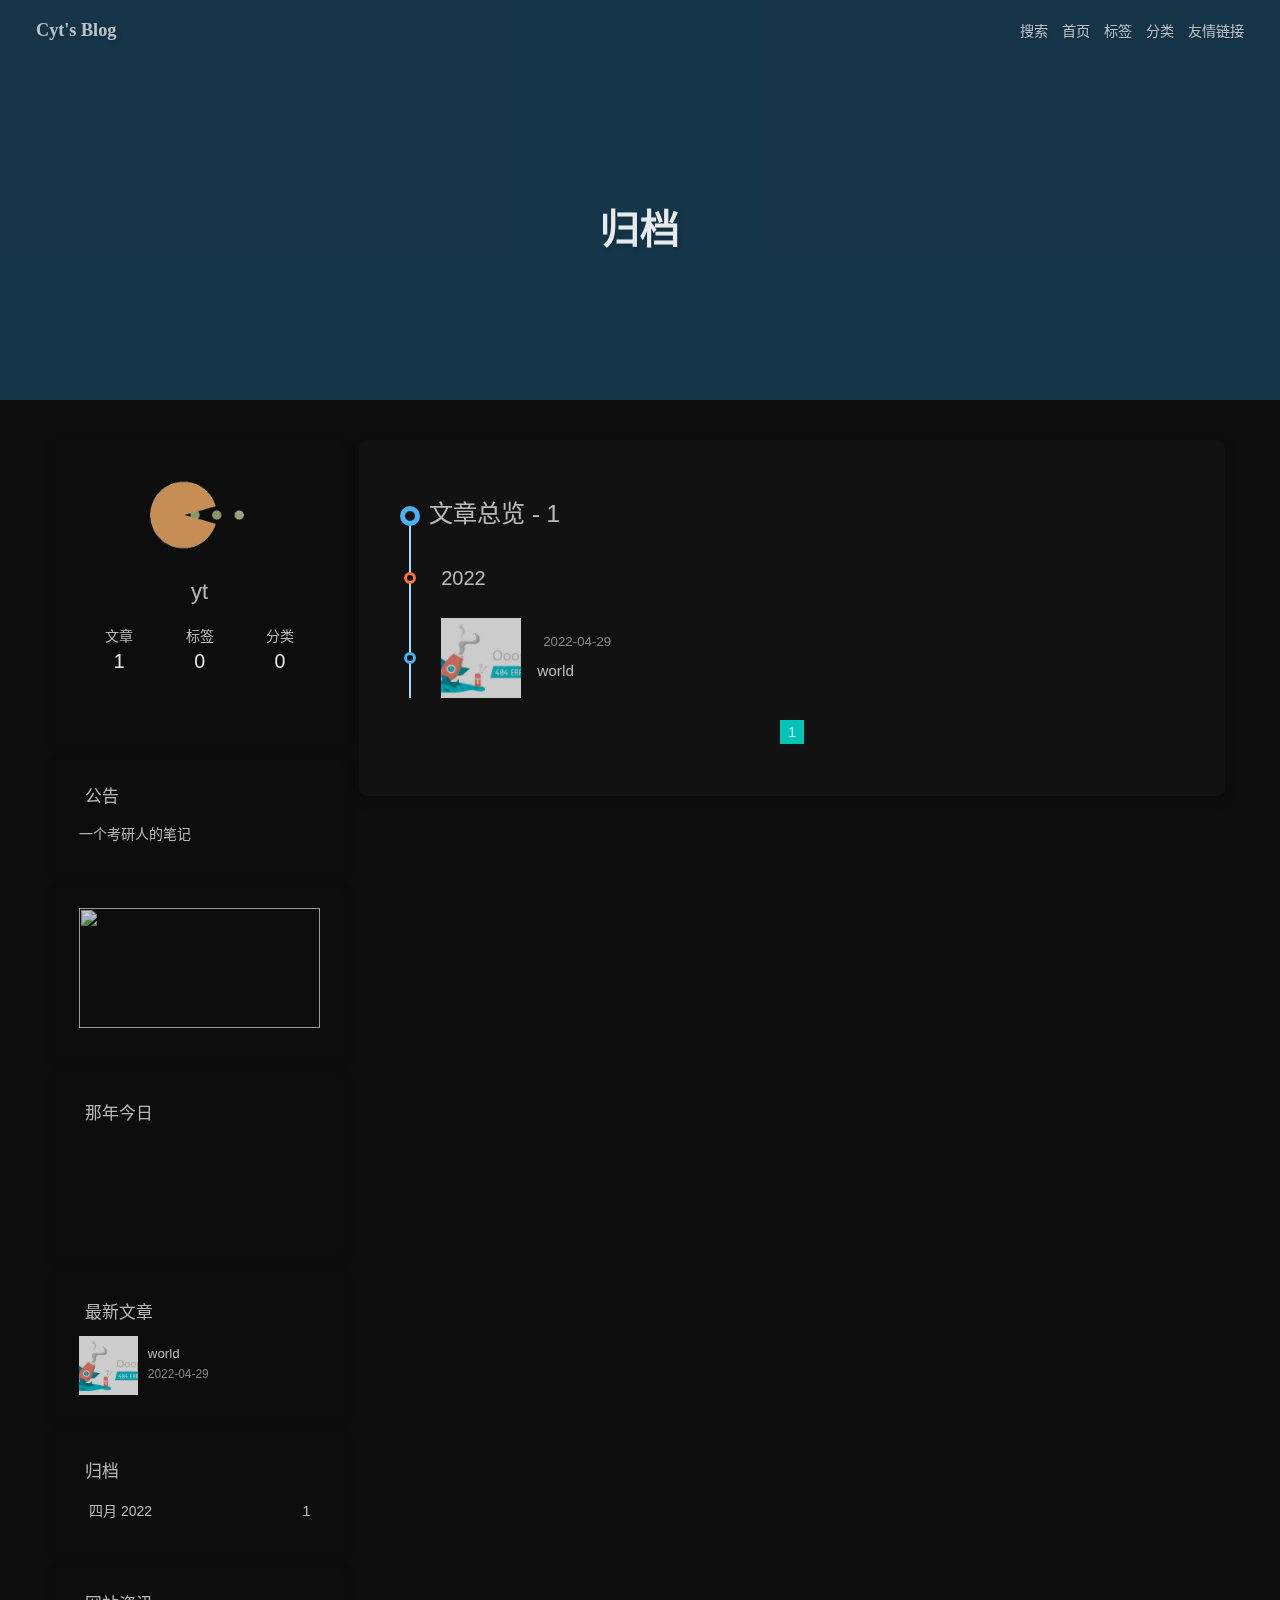
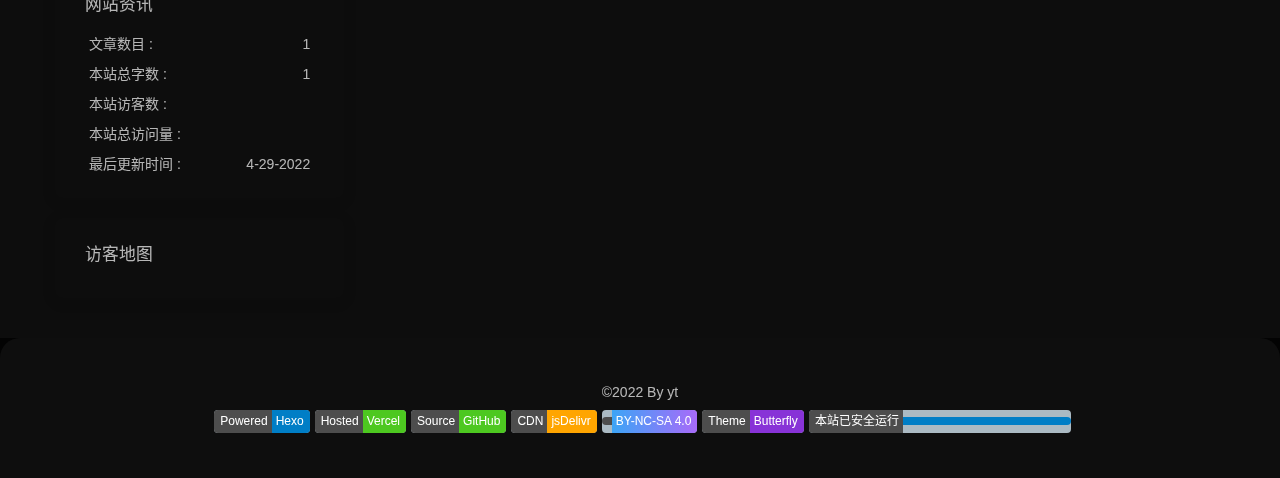
==== archives/index.html @ 42d59e60 "Site updated: 2022-04-29 09:05:07" ====
<!DOCTYPE html><html lang="zh-CN" data-theme="light"><head><meta charset="UTF-8"><meta http-equiv="X-UA-Compatible" content="IE=edge"><meta name="viewport" content="width=device-width, initial-scale=1.0, maximum-scale=1.0, user-scalable=no"><title>归档 | Cyt's Blog</title><meta name="author" content="yt"><meta name="copyright" content="yt"><meta name="format-detection" content="telephone=no"><meta name="theme-color" content="#ffffff"><meta property="og:type" content="website">
<meta property="og:title" content="Cyt&#39;s Blog">
<meta property="og:url" content="https://www.codecyt.cn/archives/index.html">
<meta property="og:site_name" content="Cyt&#39;s Blog">
<meta property="og:locale" content="zh_CN">
<meta property="og:image" content="https://cdn.jsdelivr.net/gh/zhangying458/CDN/blog/other/avatar.webp">
<meta property="article:author" content="yt">
<meta name="twitter:card" content="summary">
<meta name="twitter:image" content="https://cdn.jsdelivr.net/gh/zhangying458/CDN/blog/other/avatar.webp"><link rel="shortcut icon" href="/img/favicon.png"><link rel="canonical" href="https://www.codecyt.cn/archives/"><link rel="preconnect" href="//cdn.jsdelivr.net"/><link rel="preconnect" href="//busuanzi.ibruce.info"/><link rel="stylesheet" href="/css/index.css"><link rel="stylesheet" href="https://cdn.jsdelivr.net/npm/@fortawesome/fontawesome-free/css/all.min.css" media="print" onload="this.media='all'"><link rel="stylesheet" href="https://cdn.jsdelivr.net/npm/node-snackbar/dist/snackbar.min.css" media="print" onload="this.media='all'"><link rel="stylesheet" href="https://cdn.jsdelivr.net/npm/@fancyapps/ui/dist/fancybox.css" media="print" onload="this.media='all'"><script>const GLOBAL_CONFIG = { 
  root: '/',
  algolia: undefined,
  localSearch: {"path":"search.xml","languages":{"hits_empty":"找不到您查询的内容：${query}"}},
  translate: {"defaultEncoding":2,"translateDelay":0,"msgToTraditionalChinese":"繁","msgToSimplifiedChinese":"簡"},
  noticeOutdate: {"limitDay":30,"position":"bottom","messagePrev":"本文编写于","messageNext":"前，其中某些信息可能已经过时。"},
  highlight: {"plugin":"highlighjs","highlightCopy":true,"highlightLang":true,"highlightHeightLimit":false},
  copy: {
    success: '复制成功',
    error: '复制错误',
    noSupport: '浏览器不支持'
  },
  relativeDate: {
    homepage: false,
    post: false
  },
  runtime: '',
  date_suffix: {
    just: '刚刚',
    min: '分钟前',
    hour: '小时前',
    day: '天前',
    month: '个月前'
  },
  copyright: {"limitCount":50,"languages":{"author":"作者: yt","link":"链接: ","source":"来源: Cyt's Blog","info":"著作权归作者所有。商业转载请联系作者获得授权，非商业转载请注明出处。"}},
  lightbox: 'fancybox',
  Snackbar: {"chs_to_cht":"你已切换为繁体","cht_to_chs":"你已切换为简体","day_to_night":"你已切换为深色模式","night_to_day":"你已切换为浅色模式","bgLight":"#49b1f5","bgDark":"#121212","position":"bottom-left"},
  source: {
    justifiedGallery: {
      js: 'https://cdn.jsdelivr.net/npm/flickr-justified-gallery@2/dist/fjGallery.min.js',
      css: 'https://cdn.jsdelivr.net/npm/flickr-justified-gallery@2/dist/fjGallery.min.css'
    }
  },
  isPhotoFigcaption: false,
  islazyload: false,
  isAnchor: true
}</script><script id="config-diff">var GLOBAL_CONFIG_SITE = {
  title: '归档',
  isPost: false,
  isHome: false,
  isHighlightShrink: true,
  isToc: false,
  postUpdate: '2022-04-29 09:03:58'
}</script><noscript><style type="text/css">
  #nav {
    opacity: 1
  }
  .justified-gallery img {
    opacity: 1
  }

  #recent-posts time,
  #post-meta time {
    display: inline !important
  }
</style></noscript><script>(win=>{
    win.saveToLocal = {
      set: function setWithExpiry(key, value, ttl) {
        if (ttl === 0) return
        const now = new Date()
        const expiryDay = ttl * 86400000
        const item = {
          value: value,
          expiry: now.getTime() + expiryDay,
        }
        localStorage.setItem(key, JSON.stringify(item))
      },

      get: function getWithExpiry(key) {
        const itemStr = localStorage.getItem(key)

        if (!itemStr) {
          return undefined
        }
        const item = JSON.parse(itemStr)
        const now = new Date()

        if (now.getTime() > item.expiry) {
          localStorage.removeItem(key)
          return undefined
        }
        return item.value
      }
    }
  
    win.getScript = url => new Promise((resolve, reject) => {
      const script = document.createElement('script')
      script.src = url
      script.async = true
      script.onerror = reject
      script.onload = script.onreadystatechange = function() {
        const loadState = this.readyState
        if (loadState && loadState !== 'loaded' && loadState !== 'complete') return
        script.onload = script.onreadystatechange = null
        resolve()
      }
      document.head.appendChild(script)
    })
  
      win.activateDarkMode = function () {
        document.documentElement.setAttribute('data-theme', 'dark')
        if (document.querySelector('meta[name="theme-color"]') !== null) {
          document.querySelector('meta[name="theme-color"]').setAttribute('content', '#0d0d0d')
        }
      }
      win.activateLightMode = function () {
        document.documentElement.setAttribute('data-theme', 'light')
        if (document.querySelector('meta[name="theme-color"]') !== null) {
          document.querySelector('meta[name="theme-color"]').setAttribute('content', '#ffffff')
        }
      }
      const t = saveToLocal.get('theme')
    
          const now = new Date()
          const hour = now.getHours()
          const isNight = hour <= 6 || hour >= 18
          if (t === undefined) isNight ? activateDarkMode() : activateLightMode()
          else if (t === 'light') activateLightMode()
          else activateDarkMode()
        
      const asideStatus = saveToLocal.get('aside-status')
      if (asideStatus !== undefined) {
        if (asideStatus === 'hide') {
          document.documentElement.classList.add('hide-aside')
        } else {
          document.documentElement.classList.remove('hide-aside')
        }
      }
    
    const detectApple = () => {
      if(/iPad|iPhone|iPod|Macintosh/.test(navigator.userAgent)){
        document.documentElement.classList.add('apple')
      }
    }
    detectApple()
    })(window)</script><link rel="stylesheet" href="/css/custom.css" media="defer" onload="this.media='all'"><!-- hexo injector head_end start --><link rel="stylesheet" href="https://cdn.jsdelivr.net/npm/swiper/swiper-bundle.min.css"><link rel="stylesheet" href="https://cdn.jsdelivr.net/gh/Zfour/Butterfly-card-history/baiduhistory/css/main.css"><link rel="stylesheet" href="https://cdn.jsdelivr.net/gh/Zfour/hexo-electric-clock@1.0.6/clock.css"><link rel="stylesheet" href="https://unpkg.zhimg.com/hexo-butterfly-wowjs/lib/animate.min.css" media="print" onload="this.media='screen'"><!-- hexo injector head_end end --><meta name="generator" content="Hexo 6.0.0"><link rel="alternate" href="/atom.xml" title="Cyt's Blog" type="application/atom+xml">
</head><body><div id="sidebar"><div id="menu-mask"></div><div id="sidebar-menus"><div class="avatar-img is-center"><img src="https://cdn.jsdelivr.net/gh/zhangying458/CDN/blog/other/avatar.webp" onerror="onerror=null;src='/img/friend_404.gif'" alt="avatar"/></div><div class="site-data is-center"><div class="data-item"><a href="/archives/"><div class="headline">文章</div><div class="length-num">1</div></a></div><div class="data-item"><a href="/tags/"><div class="headline">标签</div><div class="length-num">0</div></a></div><div class="data-item"><a href="/categories/"><div class="headline">分类</div><div class="length-num">0</div></a></div></div><hr/><div class="menus_items"><div class="menus_item"><a class="site-page" href="/"><i class="fa-fw fas fa-home"></i><span> 首页</span></a></div><div class="menus_item"><a class="site-page" href="/tags/"><i class="fa-fw fas fa-tags"></i><span> 标签</span></a></div><div class="menus_item"><a class="site-page" href="/categories/"><i class="fa-fw fas fa-folder-open"></i><span> 分类</span></a></div><div class="menus_item"><a class="site-page" href="/link/"><i class="fa-fw fas fa-link"></i><span> 友情链接</span></a></div></div></div></div><div class="page" id="body-wrap"><header class="not-home-page" id="page-header" style="background-image: url('https://cdn.jsdelivr.net/gh/zhangying458/CDN/githubBlog/blog/img/index_img.webp')"><nav id="nav"><span id="blog_name"><a id="site-name" href="/">Cyt's Blog</a></span><div id="menus"><div id="search-button"><a class="site-page social-icon search"><i class="fas fa-search fa-fw"></i><span> 搜索</span></a></div><div class="menus_items"><div class="menus_item"><a class="site-page" href="/"><i class="fa-fw fas fa-home"></i><span> 首页</span></a></div><div class="menus_item"><a class="site-page" href="/tags/"><i class="fa-fw fas fa-tags"></i><span> 标签</span></a></div><div class="menus_item"><a class="site-page" href="/categories/"><i class="fa-fw fas fa-folder-open"></i><span> 分类</span></a></div><div class="menus_item"><a class="site-page" href="/link/"><i class="fa-fw fas fa-link"></i><span> 友情链接</span></a></div></div><div id="toggle-menu"><a class="site-page"><i class="fas fa-bars fa-fw"></i></a></div></div></nav><div id="page-site-info"><h1 id="site-title">归档</h1></div></header><main class="layout" id="content-inner"><div id="archive"><div class="article-sort-title">文章总览 - 1</div><div class="article-sort"><div class="article-sort-item year">2022</div><div class="article-sort-item"><a class="article-sort-item-img" href="/world/" title="world"><img src="https://cdn.jsdelivr.net/gh/zhangying458/CDN/githubBlog/blog/img/index_img.webp" alt="world" onerror="this.onerror=null;this.src='/img/404.jpg'"></a><div class="article-sort-item-info"><div class="article-sort-item-time"><i class="far fa-calendar-alt"></i><time class="post-meta-date-created" datetime="2022-04-29T01:03:06.000Z" title="发表于 2022-04-29 09:03:06">2022-04-29</time></div><a class="article-sort-item-title" href="/world/" title="world">world</a></div></div></div><nav id="pagination"><div class="pagination"><span class="page-number current">1</span></div></nav></div><div class="aside-content" id="aside-content"><div class="card-widget card-info"><div class="is-center"><div class="avatar-img"><img src="https://cdn.jsdelivr.net/gh/zhangying458/CDN/blog/other/avatar.webp" onerror="this.onerror=null;this.src='/img/friend_404.gif'" alt="avatar"/></div><div class="author-info__name">yt</div><div class="author-info__description"></div></div><div class="card-info-data is-center"><div class="card-info-data-item"><a href="/archives/"><div class="headline">文章</div><div class="length-num">1</div></a></div><div class="card-info-data-item"><a href="/tags/"><div class="headline">标签</div><div class="length-num">0</div></a></div><div class="card-info-data-item"><a href="/categories/"><div class="headline">分类</div><div class="length-num">0</div></a></div></div><div class="card-info-social-icons is-center"><a class="social-icon" href="mailto:" target="_blank" title="Email"><i class="fas fa-envelope"></i></a><a class="social-icon" href="/rss" target="_blank" title=""><i class="fas fa-rss"></i></a></div></div><div class="card-widget card-announcement"><div class="item-headline"><i class="fas fa-bullhorn card-announcement-animation"></i><span>公告</span></div><div class="announcement_content">一个考研人的笔记</div></div><div class="sticky_layout"><div class="card-widget card-recent-post"><div class="item-headline"><i class="fas fa-history"></i><span>最新文章</span></div><div class="aside-list"><div class="aside-list-item"><a class="thumbnail" href="/world/" title="world"><img src="https://cdn.jsdelivr.net/gh/zhangying458/CDN/githubBlog/blog/img/index_img.webp" onerror="this.onerror=null;this.src='/img/404.jpg'" alt="world"/></a><div class="content"><a class="title" href="/world/" title="world">world</a><time datetime="2022-04-29T01:03:06.000Z" title="发表于 2022-04-29 09:03:06">2022-04-29</time></div></div></div></div><div class="card-widget card-archives"><div class="item-headline"><i class="fas fa-archive"></i><span>归档</span></div><ul class="card-archive-list"><li class="card-archive-list-item"><a class="card-archive-list-link" href="/archives/2022/04/"><span class="card-archive-list-date">四月 2022</span><span class="card-archive-list-count">1</span></a></li></ul></div><div class="card-widget card-webinfo"><div class="item-headline"><i class="fas fa-chart-line"></i><span>网站资讯</span></div><div class="webinfo"><div class="webinfo-item"><div class="item-name">文章数目 :</div><div class="item-count">1</div></div><div class="webinfo-item"><div class="item-name">本站总字数 :</div><div class="item-count">1</div></div><div class="webinfo-item"><div class="item-name">本站访客数 :</div><div class="item-count" id="busuanzi_value_site_uv"></div></div><div class="webinfo-item"><div class="item-name">本站总访问量 :</div><div class="item-count" id="busuanzi_value_site_pv"></div></div><div class="webinfo-item"><div class="item-name">最后更新时间 :</div><div class="item-count" id="last-push-date" data-lastPushDate="2022-04-29T01:03:58.021Z"></div></div></div></div><div class="card-widget user-map" id="user-map"><div class="item-headline"><i class="fas fa-heartbeat"></i><span>访客地图</span></div><div class="item-content"><script type="text/javascript" id="clstr_globe" src="//clustrmaps.com/globe.js?d=oIvBV7cZxirBUP6xQ01p5x1eNQCJ0B1VvhuNRjfBV0w"></script></div></div></div></div></main><footer id="footer"><div id="footer-wrap"><div class="copyright">&copy;2022 By yt</div><div class="github-badge"><a style="color:#fff" rel="external nofollow noopener noreferrer" href="https://hexo.io/" target="_blank" title="由 Hexo 强力驱动" data-pjax-state=""><span class="badge-subject">Powered</span><span class="badge-value bg-blue">Hexo</span></a></div><div class="github-badge"><a style="color:#fff" rel="external nofollow noopener noreferrer" href="https://vercel.com/" target="_blank" title="静态网页托管于 GitHub Pages 和 vercel" data-pjax-state=""><span class="badge-subject">Hosted</span><span class="badge-value bg-brightgreen">Vercel</span></a></div><div class="github-badge"><a style="color:#fff" rel="external nofollow noopener noreferrer" href="https://github.com/" target="_blank" title="静态网页托管于 GitHub Pages 和 vercel" data-pjax-state=""><span class="badge-subject">Source </span><span class="badge-value bg-brightgreen">GitHub </span></a></div><div class="github-badge"><a style="color:#fff" rel="external nofollow noopener noreferrer" href="https://www.jsdelivr.com/" target="_blank" title="jsDelivr 提供 CDN 加速服务" data-pjax-state=""><span class="badge-subject">CDN</span><span class="badge-value bg-orange">jsDelivr</span></a></div><div class="github-badge"><a style="color:#fff" rel="external nofollow noopener noreferrer" href="http://creativecommons.org/licenses/by-nc-sa/4.0/" target="_blank" title="本站点采用知识共享署名-非商业性使用-相同方式共享 4.0 国际许可协议进行许可" data-pjax-state=""><span class="badge-subject"><i class="fa fa-copyright"></i></span><span class="badge-value bg-gradient">BY-NC-SA 4.0</span></a></div><div class="github-badge"><a style="color:#fff" rel="external nofollow noopener noreferrer" href="https://github.com/jerryc127/hexo-theme-butterfly" target="_blank" title="主题" data-pjax-state=""><span class="badge-subject">Theme</span><span class="badge-value bg-blueviolet">Butterfly </span></a></div><div class="github-badge"><span class="badge-subject">本站已安全运行</span><a style="text-decoration:none;color:#fff;background:#007ec6;padding: 4px 4px 4px 6px;border-top-right-radius: 4px;border-bottom-right-radius: 4px;width:168px;display: inline-block;" id="running-time" rel="external nofollow noopener noreferrer" href="" target="_blank" title="网站运行时间" data-pjax-state=""></a></div><div id="running-time"><script>setInterval(()=>{let create_time=Math.round(new Date('2022-01-18 12:00:00').getTime()/1000);let timestamp=Math.round((new Date().getTime()+8*60*60*1000)/1000);let second=timestamp-create_time;let time=new Array(0,0,0,0,0);if(second>=365*24*3600){time[0]=parseInt(second/(365*24*3600));second%=365*24*3600;}if(second>=24*3600){time[1]=parseInt(second/(24*3600));second%=24*3600;}if(second>=3600){time[2]=parseInt(second/3600);second%=3600;}if(second>=60){time[3]=parseInt(second/60);second%=60;}if(second>0){time[4]=second;}currentTimeHtml=time[0]+' 年 '+time[1]+'  天  '+time[2]+'  时  '+time[3]+'  分  '+time[4]+'  秒';document.getElementById("running-time").innerHTML=currentTimeHtml;},1000);</script></div></div></footer></div><div id="rightside"><div id="rightside-config-hide"><button id="translateLink" type="button" title="简繁转换">繁</button><button id="darkmode" type="button" title="浅色和深色模式转换"><i class="fas fa-adjust"></i></button><button id="hide-aside-btn" type="button" title="单栏和双栏切换"><i class="fas fa-arrows-alt-h"></i></button></div><div id="rightside-config-show"><button id="rightside_config" type="button" title="设置"><i class="fas fa-cog fa-spin"></i></button><button id="go-up" type="button" title="回到顶部"><i class="fas fa-arrow-up"></i></button></div></div><div id="local-search"><div class="search-dialog"><nav class="search-nav"><span class="search-dialog-title">本地搜索</span><span id="loading-status"></span><button class="search-close-button"><i class="fas fa-times"></i></button></nav><div class="is-center" id="loading-database"><i class="fas fa-spinner fa-pulse"></i><span>  数据库加载中</span></div><div class="search-wrap"><div id="local-search-input"><div class="local-search-box"><input class="local-search-box--input" placeholder="搜索文章" type="text"/></div></div><hr/><div id="local-search-results"></div></div></div><div id="search-mask"></div></div><div><script src="/js/utils.js"></script><script src="/js/main.js"></script><script src="/js/tw_cn.js"></script><script src="https://cdn.jsdelivr.net/npm/@fancyapps/ui/dist/fancybox.umd.js"></script><script src="https://cdn.jsdelivr.net/npm/node-snackbar/dist/snackbar.min.js"></script><script src="/js/search/local-search.js"></script><div class="js-pjax"></div><script id="canvas_nest" defer="defer" color="0,0,255" opacity="0.7" zIndex="-1" count="99" mobile="false" src="https://cdn.jsdelivr.net/npm/butterfly-extsrc@1/dist/canvas-nest.min.js"></script><script src="https://cdn.jsdelivr.net/npm/butterfly-extsrc@1/dist/activate-power-mode.min.js"></script><script>POWERMODE.colorful = true;
POWERMODE.shake = false;
POWERMODE.mobile = false;
document.body.addEventListener('input', POWERMODE);
</script><script id="click-show-text" src="https://cdn.jsdelivr.net/npm/butterfly-extsrc@1/dist/click-show-text.min.js" data-mobile="false" data-text="金榜题名,一战成硕" data-fontsize="15px" data-random="false" async="async"></script><script src="https://cdn.jsdelivr.net/npm/pjax/pjax.min.js"></script><script>let pjaxSelectors = ["title","#config-diff","#body-wrap","#rightside-config-hide","#rightside-config-show",".js-pjax"]

var pjax = new Pjax({
  elements: 'a:not([target="_blank"])',
  selectors: pjaxSelectors,
  cacheBust: false,
  analytics: false,
  scrollRestoration: false
})

document.addEventListener('pjax:send', function () {

  // removeEventListener scroll 
  window.tocScrollFn && window.removeEventListener('scroll', window.tocScrollFn)
  window.scrollCollect && window.removeEventListener('scroll', scrollCollect)

  typeof preloader === 'object' && preloader.initLoading()
  document.getElementById('rightside').style.cssText = "opacity: ''; transform: ''"
  
  if (window.aplayers) {
    for (let i = 0; i < window.aplayers.length; i++) {
      if (!window.aplayers[i].options.fixed) {
        window.aplayers[i].destroy()
      }
    }
  }

  typeof typed === 'object' && typed.destroy()

  //reset readmode
  const $bodyClassList = document.body.classList
  $bodyClassList.contains('read-mode') && $bodyClassList.remove('read-mode')

})

document.addEventListener('pjax:complete', function () {
  window.refreshFn()

  document.querySelectorAll('script[data-pjax]').forEach(item => {
    const newScript = document.createElement('script')
    const content = item.text || item.textContent || item.innerHTML || ""
    Array.from(item.attributes).forEach(attr => newScript.setAttribute(attr.name, attr.value))
    newScript.appendChild(document.createTextNode(content))
    item.parentNode.replaceChild(newScript, item)
  })

  GLOBAL_CONFIG.islazyload && window.lazyLoadInstance.update()

  typeof chatBtnFn === 'function' && chatBtnFn()
  typeof panguInit === 'function' && panguInit()

  // google analytics
  typeof gtag === 'function' && gtag('config', '', {'page_path': window.location.pathname});

  // baidu analytics
  typeof _hmt === 'object' && _hmt.push(['_trackPageview',window.location.pathname]);

  typeof loadMeting === 'function' && document.getElementsByClassName('aplayer').length && loadMeting()

  // prismjs
  typeof Prism === 'object' && Prism.highlightAll()

  typeof preloader === 'object' && preloader.endLoading()
})

document.addEventListener('pjax:error', (e) => {
  if (e.request.status === 404) {
    pjax.loadUrl('/404.html')
  }
})</script><script async data-pjax src="//busuanzi.ibruce.info/busuanzi/2.3/busuanzi.pure.mini.js"></script></div><!-- hexo injector body_end start --><script data-pjax>function history_calendar_injector_config(){
                var parent_div_git = document.getElementsByClassName('sticky_layout')[0];
                var item_html = '<div class="card-widget card-history"><div class="card-content"><div class="item-headline"><i class="fas fa-clock fa-spin"></i><span>那年今日</span></div><div id="history-baidu" style="height: 100px;overflow: hidden"><div class="history_swiper-container" id="history-container" style="width: 100%;height: 100%"><div class="swiper-wrapper" id="history_container_wrapper" style="height:20px"></div></div></div></div>';
                console.log('已挂载history_calendar')
                // parent_div_git.innerHTML=item_html+parent_div_git.innerHTML // 无报错，但不影响使用(支持pjax跳转)
                parent_div_git.insertAdjacentHTML("afterbegin",item_html) // 有报错，但不影响使用(支持pjax跳转)
            }if( document.getElementsByClassName('sticky_layout')[0] && (location.pathname ==='all'|| 'all' ==='all')){

            history_calendar_injector_config()
        } </script><script data-pjax  src="https://cdn.jsdelivr.net/npm/swiper/swiper-bundle.min.js"></script><script data-pjax src="https://cdn.jsdelivr.net/gh/Zfour/Butterfly-card-history/baiduhistory/js/main.js"></script><script data-pjax>function electric_clock_injector_config(){
                var parent_div_git = document.getElementsByClassName('sticky_layout')[0];
                var item_html = '<div class="card-widget card-clock"><div class="card-glass"><div class="card-background"><div class="card-content"><div id="hexo_electric_clock"><img id="card-clock-loading" src="https://cdn.jsdelivr.net/gh/Zfour/Butterfly-clock/clock/images/weather/loading.gif" style="height: 120px; width: 100%;" data-ll-status="loading" class="entered loading"></div></div></div></div></div>';
                console.log('已挂载electric_clock')
                // parent_div_git.innerHTML=item_html+parent_div_git.innerHTML // 无报错，但不影响使用(支持pjax跳转)
                parent_div_git.insertAdjacentHTML("afterbegin",item_html) // 有报错，但不影响使用(支持pjax跳转)
            }if( document.getElementsByClassName('sticky_layout')[0] && (location.pathname ==='all'|| 'all' ==='all')){

            electric_clock_injector_config()
        } </script><script src="https://pv.sohu.com/cityjson?ie=utf-8"></script><script data-pjax  src="https://cdn.jsdelivr.net/gh/Zfour/hexo-electric-clock@1.0.6/clock.js"></script><div class="js-pjax"><script async="async">var arr = document.getElementsByClassName('recent-post-item');
for(var i = 0;i<arr.length;i++){
    arr[i].classList.add('wow');
    arr[i].classList.add('animate__zoomIn');
    arr[i].setAttribute('data-wow-duration', '2s');
    arr[i].setAttribute('data-wow-delay', '1s');
    arr[i].setAttribute('data-wow-offset', '100');
    arr[i].setAttribute('data-wow-iteration', '1');
  }</script><script async="async">var arr = document.getElementsByClassName('card-widget');
for(var i = 0;i<arr.length;i++){
    arr[i].classList.add('wow');
    arr[i].classList.add('animate__zoomIn');
    arr[i].setAttribute('data-wow-duration', '');
    arr[i].setAttribute('data-wow-delay', '');
    arr[i].setAttribute('data-wow-offset', '');
    arr[i].setAttribute('data-wow-iteration', '');
  }</script><script async="async">var arr = document.getElementsByClassName('post-content');
for(var i = 0;i<arr.length;i++){
    arr[i].classList.add('wow');
    arr[i].classList.add('animate__zoomIn');
    arr[i].setAttribute('data-wow-duration', '');
    arr[i].setAttribute('data-wow-delay', '');
    arr[i].setAttribute('data-wow-offset', '');
    arr[i].setAttribute('data-wow-iteration', '');
  }</script></div><script defer src="https://unpkg.zhimg.com/hexo-butterfly-wowjs/lib/wow.min.js"></script><script defer src="https://unpkg.zhimg.com/hexo-butterfly-wowjs/lib/wow_init.js"></script>
  <script data-pjax src="https://cdn.jsdelivr.net/gh/Zfour/hexo-github-calendar@1.21/hexo_githubcalendar.js"></script>
  <script data-pjax>
        function GithubCalendarConfig(){
            var git_githubapiurl ="https://python-github-calendar-api.vercel.app/api?cyt";
            var git_color =['#ebedf0', '#fdcdec', '#fc9bd9', '#fa6ac5', '#f838b2', '#f5089f', '#c4067e', '#92055e', '#540336', '#48022f', '#30021f'];
            var git_user ="cyt";
            var parent_div_git = document.getElementById('recent-posts');
            var git_div_html = '<div class="recent-post-item" style="width:100%;height:auto;padding:10px;"><div id="github_loading" style="height:100%;display: flex;align-items: center;justify-content: center;"><svg style="height:50px" xmlns="http://www.w3.org/2000/svg" xmlns:xlink="http://www.w3.org/1999/xlink"  viewBox="0 0 50 50" style="enable-background:new 0 0 50 50" xml:space="preserve"><path fill="#d0d0d0" d="M25.251,6.461c-10.318,0-18.683,8.365-18.683,18.683h4.068c0-8.071,6.543-14.615,14.615-14.615V6.461z" transform="rotate(275.098 25 25)"><animateTransform attributeType="xml" attributeName="transform" type="rotate" from="0 25 25" to="360 25 25" dur="0.6s" repeatCount="indefinite"></animateTransform></path></svg></div><div id="github_container"></div></div>';
            if(parent_div_git && location.pathname =='/'){
                console.log('已挂载github calendar')
                // parent_div_git.innerHTML=git_div_html+parent_div_git.innerHTML // 无报错，但不影响使用(支持pjax跳转)
                parent_div_git.insertAdjacentHTML("afterbegin",git_div_html) // 有报错，但不影响使用(支持pjax跳转)
            };
            GithubCalendar(git_githubapiurl,git_color,git_user)
        }
        if(document.getElementById('recent-posts')){
            GithubCalendarConfig()
        }
    </script>
    <style>#github_container{min-height:248px}@media screen and (max-width:650px) {#github_container{background-image:;min-height:0px}}</style>
    <style></style><!-- hexo injector body_end end --></body></html>
---- css/custom.css ----
/* 全局背景透明渐变 */
#recent-posts>.recent-post-item,.layout_page>div:first-child:not(.recent-posts),.layout_post>#page,.layout_post>#post,.read-mode .layout_post>#post {
    background: var(--light_bg_color)
}

#aside-content .card-widget {
    background: var(--light_bg_color)
}

#web_bg {
    background: linear-gradient(90deg,rgba(247,149,51,.1),rgba(243,112,85,.1) 15%,rgba(239,78,123,.1) 30%,rgba(161,102,171,.1) 44%,rgba(80,115,184,.1) 58%,rgba(16,152,173,.1) 72%,rgba(7,179,155,.1) 86%,rgba(109,186,130,.1))
}

/* 页脚透明渐变 */

#footer {
    background: rgba(255,255,255,.15);
    color: #000;
    border-top-right-radius: 20px;
    border-top-left-radius: 20px;
    backdrop-filter: saturate(100%) blur(5px)
}

#footer::before {
    background: rgba(255,255,255,.15)
}

#footer #footer-wrap {
    color: var(--font-color)
}

#footer #footer-wrap a {
    color: var(--font-color)
}

/* 首页字体 */

@font-face {
    font-family:'arzhu';
    src:url('https://cdn.jsdelivr.net/gh/zhangying458/CDN/githubBlog/blog/font/沐瑶随心手写体.ttf'); /* 修改成你的字体 */
    font-display:swap
}
h1#site-title {
    font-family:arzhu!important
}
span#subtitle {
    font-family:arzhu!important
}
a#site-name {
    font-family:arzhu!important
}
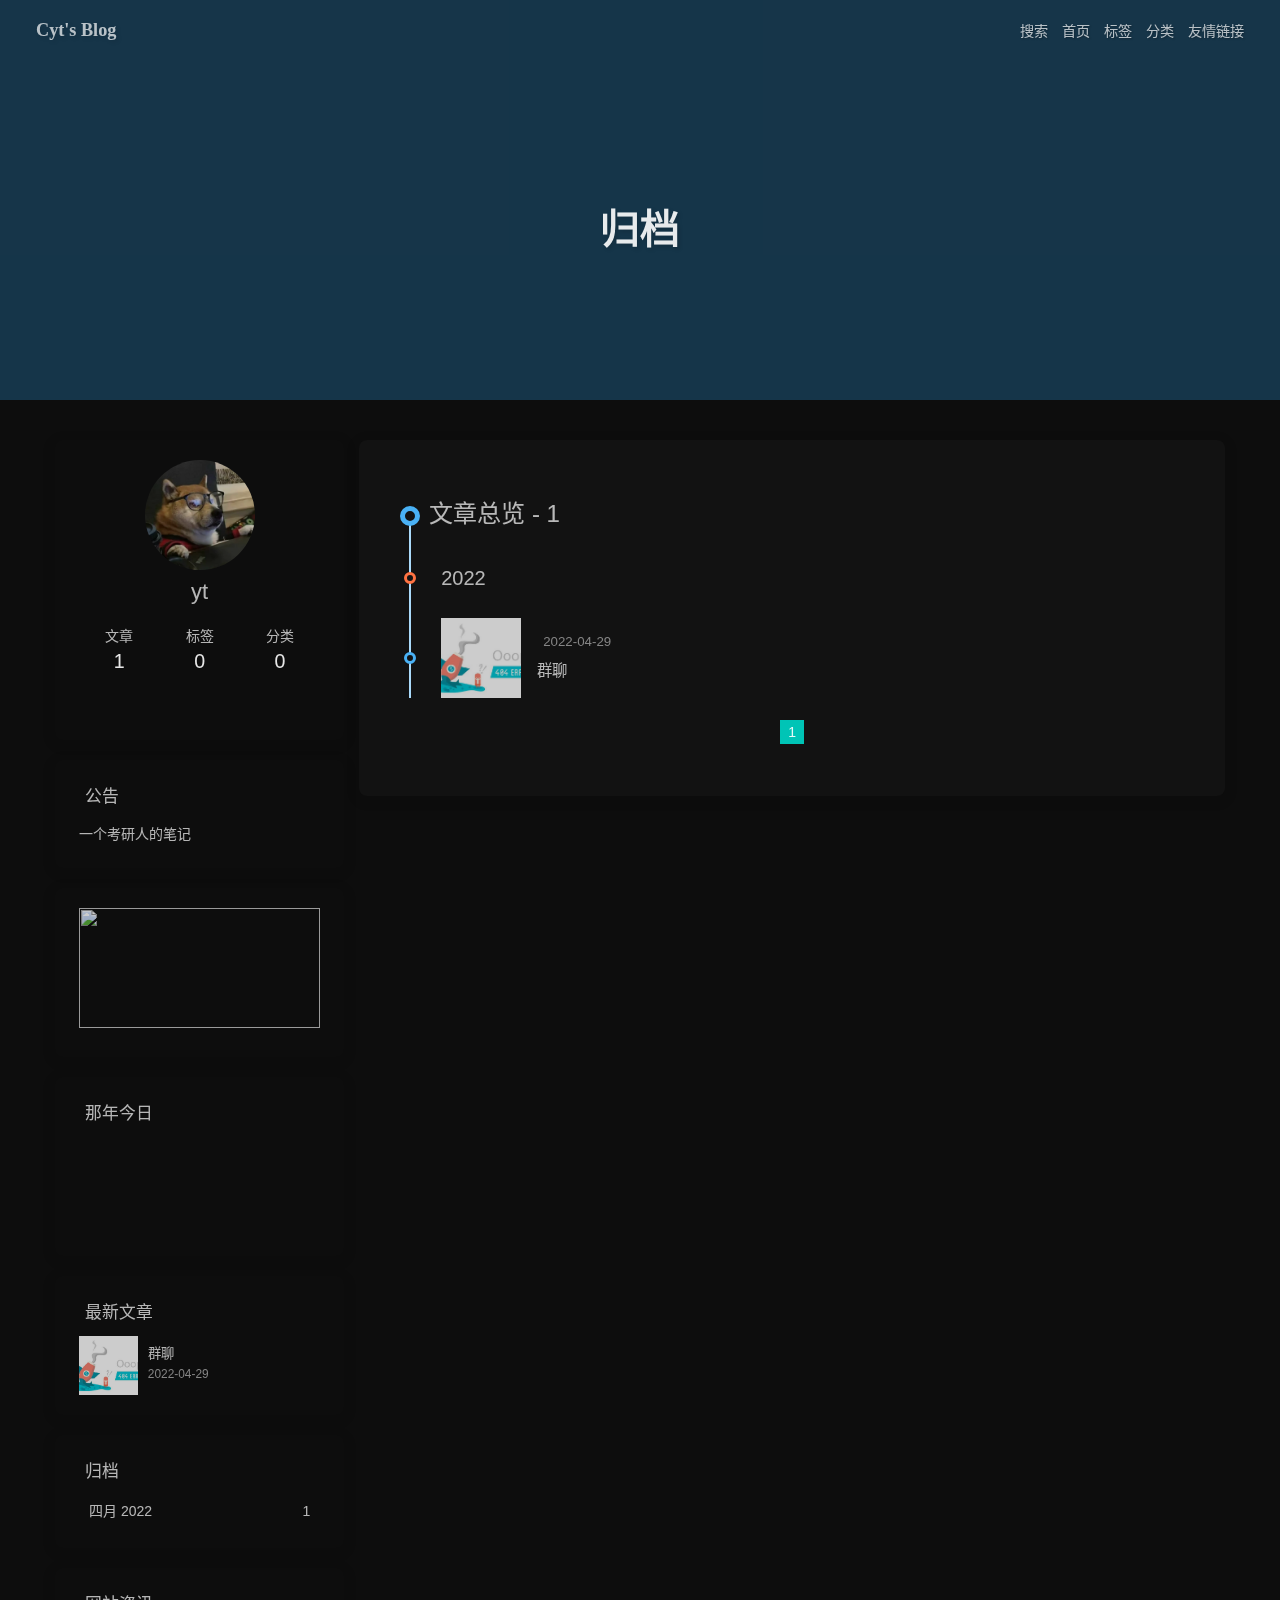
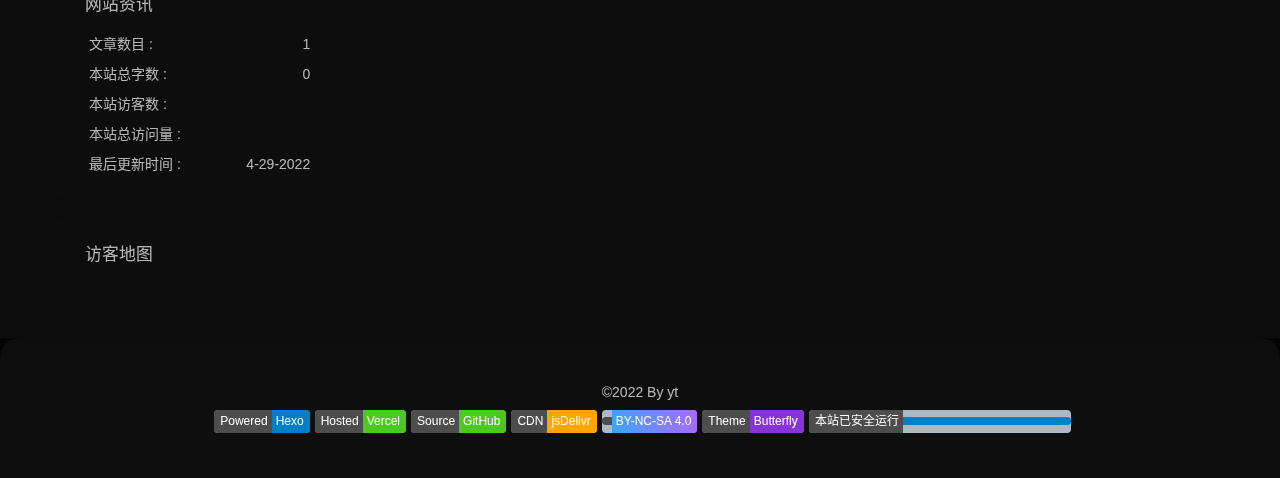
==== commit 82c2cfec: "Site updated: 2022-04-29 09:29:07" ====
--- a/archives/index.html
+++ b/archives/index.html
@@ -3,10 +3,10 @@
 <meta property="og:url" content="https://www.codecyt.cn/archives/index.html">
 <meta property="og:site_name" content="Cyt&#39;s Blog">
 <meta property="og:locale" content="zh_CN">
-<meta property="og:image" content="https://cdn.jsdelivr.net/gh/zhangying458/CDN/blog/other/avatar.webp">
+<meta property="og:image" content="https://www.codecyt.cn/img/avatar.jpg">
 <meta property="article:author" content="yt">
 <meta name="twitter:card" content="summary">
-<meta name="twitter:image" content="https://cdn.jsdelivr.net/gh/zhangying458/CDN/blog/other/avatar.webp"><link rel="shortcut icon" href="/img/favicon.png"><link rel="canonical" href="https://www.codecyt.cn/archives/"><link rel="preconnect" href="//cdn.jsdelivr.net"/><link rel="preconnect" href="//busuanzi.ibruce.info"/><link rel="stylesheet" href="/css/index.css"><link rel="stylesheet" href="https://cdn.jsdelivr.net/npm/@fortawesome/fontawesome-free/css/all.min.css" media="print" onload="this.media='all'"><link rel="stylesheet" href="https://cdn.jsdelivr.net/npm/node-snackbar/dist/snackbar.min.css" media="print" onload="this.media='all'"><link rel="stylesheet" href="https://cdn.jsdelivr.net/npm/@fancyapps/ui/dist/fancybox.css" media="print" onload="this.media='all'"><script>const GLOBAL_CONFIG = { 
+<meta name="twitter:image" content="https://www.codecyt.cn/img/avatar.jpg"><link rel="shortcut icon" href="/img/favicon.png"><link rel="canonical" href="https://www.codecyt.cn/archives/"><link rel="preconnect" href="//cdn.jsdelivr.net"/><link rel="preconnect" href="//busuanzi.ibruce.info"/><link rel="stylesheet" href="/css/index.css"><link rel="stylesheet" href="https://cdn.jsdelivr.net/npm/@fortawesome/fontawesome-free/css/all.min.css" media="print" onload="this.media='all'"><link rel="stylesheet" href="https://cdn.jsdelivr.net/npm/node-snackbar/dist/snackbar.min.css" media="print" onload="this.media='all'"><link rel="stylesheet" href="https://cdn.jsdelivr.net/npm/@fancyapps/ui/dist/fancybox.css" media="print" onload="this.media='all'"><script>const GLOBAL_CONFIG = { 
   root: '/',
   algolia: undefined,
   localSearch: {"path":"search.xml","languages":{"hits_empty":"找不到您查询的内容：${query}"}},
@@ -48,7 +48,7 @@
   isHome: false,
   isHighlightShrink: true,
   isToc: false,
-  postUpdate: '2022-04-29 09:03:58'
+  postUpdate: '2022-04-29 09:28:56'
 }</script><noscript><style type="text/css">
   #nav {
     opacity: 1
@@ -142,7 +142,7 @@
     }
     detectApple()
     })(window)</script><link rel="stylesheet" href="/css/custom.css" media="defer" onload="this.media='all'"><!-- hexo injector head_end start --><link rel="stylesheet" href="https://cdn.jsdelivr.net/npm/swiper/swiper-bundle.min.css"><link rel="stylesheet" href="https://cdn.jsdelivr.net/gh/Zfour/Butterfly-card-history/baiduhistory/css/main.css"><link rel="stylesheet" href="https://cdn.jsdelivr.net/gh/Zfour/hexo-electric-clock@1.0.6/clock.css"><link rel="stylesheet" href="https://unpkg.zhimg.com/hexo-butterfly-wowjs/lib/animate.min.css" media="print" onload="this.media='screen'"><!-- hexo injector head_end end --><meta name="generator" content="Hexo 6.0.0"><link rel="alternate" href="/atom.xml" title="Cyt's Blog" type="application/atom+xml">
-</head><body><div id="sidebar"><div id="menu-mask"></div><div id="sidebar-menus"><div class="avatar-img is-center"><img src="https://cdn.jsdelivr.net/gh/zhangying458/CDN/blog/other/avatar.webp" onerror="onerror=null;src='/img/friend_404.gif'" alt="avatar"/></div><div class="site-data is-center"><div class="data-item"><a href="/archives/"><div class="headline">文章</div><div class="length-num">1</div></a></div><div class="data-item"><a href="/tags/"><div class="headline">标签</div><div class="length-num">0</div></a></div><div class="data-item"><a href="/categories/"><div class="headline">分类</div><div class="length-num">0</div></a></div></div><hr/><div class="menus_items"><div class="menus_item"><a class="site-page" href="/"><i class="fa-fw fas fa-home"></i><span> 首页</span></a></div><div class="menus_item"><a class="site-page" href="/tags/"><i class="fa-fw fas fa-tags"></i><span> 标签</span></a></div><div class="menus_item"><a class="site-page" href="/categories/"><i class="fa-fw fas fa-folder-open"></i><span> 分类</span></a></div><div class="menus_item"><a class="site-page" href="/link/"><i class="fa-fw fas fa-link"></i><span> 友情链接</span></a></div></div></div></div><div class="page" id="body-wrap"><header class="not-home-page" id="page-header" style="background-image: url('https://cdn.jsdelivr.net/gh/zhangying458/CDN/githubBlog/blog/img/index_img.webp')"><nav id="nav"><span id="blog_name"><a id="site-name" href="/">Cyt's Blog</a></span><div id="menus"><div id="search-button"><a class="site-page social-icon search"><i class="fas fa-search fa-fw"></i><span> 搜索</span></a></div><div class="menus_items"><div class="menus_item"><a class="site-page" href="/"><i class="fa-fw fas fa-home"></i><span> 首页</span></a></div><div class="menus_item"><a class="site-page" href="/tags/"><i class="fa-fw fas fa-tags"></i><span> 标签</span></a></div><div class="menus_item"><a class="site-page" href="/categories/"><i class="fa-fw fas fa-folder-open"></i><span> 分类</span></a></div><div class="menus_item"><a class="site-page" href="/link/"><i class="fa-fw fas fa-link"></i><span> 友情链接</span></a></div></div><div id="toggle-menu"><a class="site-page"><i class="fas fa-bars fa-fw"></i></a></div></div></nav><div id="page-site-info"><h1 id="site-title">归档</h1></div></header><main class="layout" id="content-inner"><div id="archive"><div class="article-sort-title">文章总览 - 1</div><div class="article-sort"><div class="article-sort-item year">2022</div><div class="article-sort-item"><a class="article-sort-item-img" href="/world/" title="world"><img src="https://cdn.jsdelivr.net/gh/zhangying458/CDN/githubBlog/blog/img/index_img.webp" alt="world" onerror="this.onerror=null;this.src='/img/404.jpg'"></a><div class="article-sort-item-info"><div class="article-sort-item-time"><i class="far fa-calendar-alt"></i><time class="post-meta-date-created" datetime="2022-04-29T01:03:06.000Z" title="发表于 2022-04-29 09:03:06">2022-04-29</time></div><a class="article-sort-item-title" href="/world/" title="world">world</a></div></div></div><nav id="pagination"><div class="pagination"><span class="page-number current">1</span></div></nav></div><div class="aside-content" id="aside-content"><div class="card-widget card-info"><div class="is-center"><div class="avatar-img"><img src="https://cdn.jsdelivr.net/gh/zhangying458/CDN/blog/other/avatar.webp" onerror="this.onerror=null;this.src='/img/friend_404.gif'" alt="avatar"/></div><div class="author-info__name">yt</div><div class="author-info__description"></div></div><div class="card-info-data is-center"><div class="card-info-data-item"><a href="/archives/"><div class="headline">文章</div><div class="length-num">1</div></a></div><div class="card-info-data-item"><a href="/tags/"><div class="headline">标签</div><div class="length-num">0</div></a></div><div class="card-info-data-item"><a href="/categories/"><div class="headline">分类</div><div class="length-num">0</div></a></div></div><div class="card-info-social-icons is-center"><a class="social-icon" href="mailto:" target="_blank" title="Email"><i class="fas fa-envelope"></i></a><a class="social-icon" href="/rss" target="_blank" title=""><i class="fas fa-rss"></i></a></div></div><div class="card-widget card-announcement"><div class="item-headline"><i class="fas fa-bullhorn card-announcement-animation"></i><span>公告</span></div><div class="announcement_content">一个考研人的笔记</div></div><div class="sticky_layout"><div class="card-widget card-recent-post"><div class="item-headline"><i class="fas fa-history"></i><span>最新文章</span></div><div class="aside-list"><div class="aside-list-item"><a class="thumbnail" href="/world/" title="world"><img src="https://cdn.jsdelivr.net/gh/zhangying458/CDN/githubBlog/blog/img/index_img.webp" onerror="this.onerror=null;this.src='/img/404.jpg'" alt="world"/></a><div class="content"><a class="title" href="/world/" title="world">world</a><time datetime="2022-04-29T01:03:06.000Z" title="发表于 2022-04-29 09:03:06">2022-04-29</time></div></div></div></div><div class="card-widget card-archives"><div class="item-headline"><i class="fas fa-archive"></i><span>归档</span></div><ul class="card-archive-list"><li class="card-archive-list-item"><a class="card-archive-list-link" href="/archives/2022/04/"><span class="card-archive-list-date">四月 2022</span><span class="card-archive-list-count">1</span></a></li></ul></div><div class="card-widget card-webinfo"><div class="item-headline"><i class="fas fa-chart-line"></i><span>网站资讯</span></div><div class="webinfo"><div class="webinfo-item"><div class="item-name">文章数目 :</div><div class="item-count">1</div></div><div class="webinfo-item"><div class="item-name">本站总字数 :</div><div class="item-count">1</div></div><div class="webinfo-item"><div class="item-name">本站访客数 :</div><div class="item-count" id="busuanzi_value_site_uv"></div></div><div class="webinfo-item"><div class="item-name">本站总访问量 :</div><div class="item-count" id="busuanzi_value_site_pv"></div></div><div class="webinfo-item"><div class="item-name">最后更新时间 :</div><div class="item-count" id="last-push-date" data-lastPushDate="2022-04-29T01:03:58.021Z"></div></div></div></div><div class="card-widget user-map" id="user-map"><div class="item-headline"><i class="fas fa-heartbeat"></i><span>访客地图</span></div><div class="item-content"><script type="text/javascript" id="clstr_globe" src="//clustrmaps.com/globe.js?d=oIvBV7cZxirBUP6xQ01p5x1eNQCJ0B1VvhuNRjfBV0w"></script></div></div></div></div></main><footer id="footer"><div id="footer-wrap"><div class="copyright">&copy;2022 By yt</div><div class="github-badge"><a style="color:#fff" rel="external nofollow noopener noreferrer" href="https://hexo.io/" target="_blank" title="由 Hexo 强力驱动" data-pjax-state=""><span class="badge-subject">Powered</span><span class="badge-value bg-blue">Hexo</span></a></div><div class="github-badge"><a style="color:#fff" rel="external nofollow noopener noreferrer" href="https://vercel.com/" target="_blank" title="静态网页托管于 GitHub Pages 和 vercel" data-pjax-state=""><span class="badge-subject">Hosted</span><span class="badge-value bg-brightgreen">Vercel</span></a></div><div class="github-badge"><a style="color:#fff" rel="external nofollow noopener noreferrer" href="https://github.com/" target="_blank" title="静态网页托管于 GitHub Pages 和 vercel" data-pjax-state=""><span class="badge-subject">Source </span><span class="badge-value bg-brightgreen">GitHub </span></a></div><div class="github-badge"><a style="color:#fff" rel="external nofollow noopener noreferrer" href="https://www.jsdelivr.com/" target="_blank" title="jsDelivr 提供 CDN 加速服务" data-pjax-state=""><span class="badge-subject">CDN</span><span class="badge-value bg-orange">jsDelivr</span></a></div><div class="github-badge"><a style="color:#fff" rel="external nofollow noopener noreferrer" href="http://creativecommons.org/licenses/by-nc-sa/4.0/" target="_blank" title="本站点采用知识共享署名-非商业性使用-相同方式共享 4.0 国际许可协议进行许可" data-pjax-state=""><span class="badge-subject"><i class="fa fa-copyright"></i></span><span class="badge-value bg-gradient">BY-NC-SA 4.0</span></a></div><div class="github-badge"><a style="color:#fff" rel="external nofollow noopener noreferrer" href="https://github.com/jerryc127/hexo-theme-butterfly" target="_blank" title="主题" data-pjax-state=""><span class="badge-subject">Theme</span><span class="badge-value bg-blueviolet">Butterfly </span></a></div><div class="github-badge"><span class="badge-subject">本站已安全运行</span><a style="text-decoration:none;color:#fff;background:#007ec6;padding: 4px 4px 4px 6px;border-top-right-radius: 4px;border-bottom-right-radius: 4px;width:168px;display: inline-block;" id="running-time" rel="external nofollow noopener noreferrer" href="" target="_blank" title="网站运行时间" data-pjax-state=""></a></div><div id="running-time"><script>setInterval(()=>{let create_time=Math.round(new Date('2022-01-18 12:00:00').getTime()/1000);let timestamp=Math.round((new Date().getTime()+8*60*60*1000)/1000);let second=timestamp-create_time;let time=new Array(0,0,0,0,0);if(second>=365*24*3600){time[0]=parseInt(second/(365*24*3600));second%=365*24*3600;}if(second>=24*3600){time[1]=parseInt(second/(24*3600));second%=24*3600;}if(second>=3600){time[2]=parseInt(second/3600);second%=3600;}if(second>=60){time[3]=parseInt(second/60);second%=60;}if(second>0){time[4]=second;}currentTimeHtml=time[0]+' 年 '+time[1]+'  天  '+time[2]+'  时  '+time[3]+'  分  '+time[4]+'  秒';document.getElementById("running-time").innerHTML=currentTimeHtml;},1000);</script></div></div></footer></div><div id="rightside"><div id="rightside-config-hide"><button id="translateLink" type="button" title="简繁转换">繁</button><button id="darkmode" type="button" title="浅色和深色模式转换"><i class="fas fa-adjust"></i></button><button id="hide-aside-btn" type="button" title="单栏和双栏切换"><i class="fas fa-arrows-alt-h"></i></button></div><div id="rightside-config-show"><button id="rightside_config" type="button" title="设置"><i class="fas fa-cog fa-spin"></i></button><button id="go-up" type="button" title="回到顶部"><i class="fas fa-arrow-up"></i></button></div></div><div id="local-search"><div class="search-dialog"><nav class="search-nav"><span class="search-dialog-title">本地搜索</span><span id="loading-status"></span><button class="search-close-button"><i class="fas fa-times"></i></button></nav><div class="is-center" id="loading-database"><i class="fas fa-spinner fa-pulse"></i><span>  数据库加载中</span></div><div class="search-wrap"><div id="local-search-input"><div class="local-search-box"><input class="local-search-box--input" placeholder="搜索文章" type="text"/></div></div><hr/><div id="local-search-results"></div></div></div><div id="search-mask"></div></div><div><script src="/js/utils.js"></script><script src="/js/main.js"></script><script src="/js/tw_cn.js"></script><script src="https://cdn.jsdelivr.net/npm/@fancyapps/ui/dist/fancybox.umd.js"></script><script src="https://cdn.jsdelivr.net/npm/node-snackbar/dist/snackbar.min.js"></script><script src="/js/search/local-search.js"></script><div class="js-pjax"></div><script id="canvas_nest" defer="defer" color="0,0,255" opacity="0.7" zIndex="-1" count="99" mobile="false" src="https://cdn.jsdelivr.net/npm/butterfly-extsrc@1/dist/canvas-nest.min.js"></script><script src="https://cdn.jsdelivr.net/npm/butterfly-extsrc@1/dist/activate-power-mode.min.js"></script><script>POWERMODE.colorful = true;
+</head><body><div id="sidebar"><div id="menu-mask"></div><div id="sidebar-menus"><div class="avatar-img is-center"><img src="/img/avatar.jpg" onerror="onerror=null;src='/img/friend_404.gif'" alt="avatar"/></div><div class="site-data is-center"><div class="data-item"><a href="/archives/"><div class="headline">文章</div><div class="length-num">1</div></a></div><div class="data-item"><a href="/tags/"><div class="headline">标签</div><div class="length-num">0</div></a></div><div class="data-item"><a href="/categories/"><div class="headline">分类</div><div class="length-num">0</div></a></div></div><hr/><div class="menus_items"><div class="menus_item"><a class="site-page" href="/"><i class="fa-fw fas fa-home"></i><span> 首页</span></a></div><div class="menus_item"><a class="site-page" href="/tags/"><i class="fa-fw fas fa-tags"></i><span> 标签</span></a></div><div class="menus_item"><a class="site-page" href="/categories/"><i class="fa-fw fas fa-folder-open"></i><span> 分类</span></a></div><div class="menus_item"><a class="site-page" href="/link/"><i class="fa-fw fas fa-link"></i><span> 友情链接</span></a></div></div></div></div><div class="page" id="body-wrap"><header class="not-home-page" id="page-header" style="background-image: url('https://cdn.jsdelivr.net/gh/zhangying458/CDN/githubBlog/blog/img/index_img.webp')"><nav id="nav"><span id="blog_name"><a id="site-name" href="/">Cyt's Blog</a></span><div id="menus"><div id="search-button"><a class="site-page social-icon search"><i class="fas fa-search fa-fw"></i><span> 搜索</span></a></div><div class="menus_items"><div class="menus_item"><a class="site-page" href="/"><i class="fa-fw fas fa-home"></i><span> 首页</span></a></div><div class="menus_item"><a class="site-page" href="/tags/"><i class="fa-fw fas fa-tags"></i><span> 标签</span></a></div><div class="menus_item"><a class="site-page" href="/categories/"><i class="fa-fw fas fa-folder-open"></i><span> 分类</span></a></div><div class="menus_item"><a class="site-page" href="/link/"><i class="fa-fw fas fa-link"></i><span> 友情链接</span></a></div></div><div id="toggle-menu"><a class="site-page"><i class="fas fa-bars fa-fw"></i></a></div></div></nav><div id="page-site-info"><h1 id="site-title">归档</h1></div></header><main class="layout" id="content-inner"><div id="archive"><div class="article-sort-title">文章总览 - 1</div><div class="article-sort"><div class="article-sort-item year">2022</div><div class="article-sort-item"><a class="article-sort-item-img" href="/%E7%BE%A4%E8%81%8A/" title="群聊"><img src="https://cdn.jsdelivr.net/gh/zhangying458/CDN/githubBlog/blog/img/index_img.webp" alt="群聊" onerror="this.onerror=null;this.src='/img/404.jpg'"></a><div class="article-sort-item-info"><div class="article-sort-item-time"><i class="far fa-calendar-alt"></i><time class="post-meta-date-created" datetime="2022-04-29T01:19:16.000Z" title="发表于 2022-04-29 09:19:16">2022-04-29</time></div><a class="article-sort-item-title" href="/%E7%BE%A4%E8%81%8A/" title="群聊">群聊</a></div></div></div><nav id="pagination"><div class="pagination"><span class="page-number current">1</span></div></nav></div><div class="aside-content" id="aside-content"><div class="card-widget card-info"><div class="is-center"><div class="avatar-img"><img src="/img/avatar.jpg" onerror="this.onerror=null;this.src='/img/friend_404.gif'" alt="avatar"/></div><div class="author-info__name">yt</div><div class="author-info__description"></div></div><div class="card-info-data is-center"><div class="card-info-data-item"><a href="/archives/"><div class="headline">文章</div><div class="length-num">1</div></a></div><div class="card-info-data-item"><a href="/tags/"><div class="headline">标签</div><div class="length-num">0</div></a></div><div class="card-info-data-item"><a href="/categories/"><div class="headline">分类</div><div class="length-num">0</div></a></div></div><div class="card-info-social-icons is-center"><a class="social-icon" href="mailto:" target="_blank" title="Email"><i class="fas fa-envelope"></i></a><a class="social-icon" href="/rss" target="_blank" title=""><i class="fas fa-rss"></i></a></div></div><div class="card-widget card-announcement"><div class="item-headline"><i class="fas fa-bullhorn card-announcement-animation"></i><span>公告</span></div><div class="announcement_content">一个考研人的笔记</div></div><div class="sticky_layout"><div class="card-widget card-recent-post"><div class="item-headline"><i class="fas fa-history"></i><span>最新文章</span></div><div class="aside-list"><div class="aside-list-item"><a class="thumbnail" href="/%E7%BE%A4%E8%81%8A/" title="群聊"><img src="https://cdn.jsdelivr.net/gh/zhangying458/CDN/githubBlog/blog/img/index_img.webp" onerror="this.onerror=null;this.src='/img/404.jpg'" alt="群聊"/></a><div class="content"><a class="title" href="/%E7%BE%A4%E8%81%8A/" title="群聊">群聊</a><time datetime="2022-04-29T01:19:16.000Z" title="发表于 2022-04-29 09:19:16">2022-04-29</time></div></div></div></div><div class="card-widget card-archives"><div class="item-headline"><i class="fas fa-archive"></i><span>归档</span></div><ul class="card-archive-list"><li class="card-archive-list-item"><a class="card-archive-list-link" href="/archives/2022/04/"><span class="card-archive-list-date">四月 2022</span><span class="card-archive-list-count">1</span></a></li></ul></div><div class="card-widget card-webinfo"><div class="item-headline"><i class="fas fa-chart-line"></i><span>网站资讯</span></div><div class="webinfo"><div class="webinfo-item"><div class="item-name">文章数目 :</div><div class="item-count">1</div></div><div class="webinfo-item"><div class="item-name">本站总字数 :</div><div class="item-count">0</div></div><div class="webinfo-item"><div class="item-name">本站访客数 :</div><div class="item-count" id="busuanzi_value_site_uv"></div></div><div class="webinfo-item"><div class="item-name">本站总访问量 :</div><div class="item-count" id="busuanzi_value_site_pv"></div></div><div class="webinfo-item"><div class="item-name">最后更新时间 :</div><div class="item-count" id="last-push-date" data-lastPushDate="2022-04-29T01:28:55.991Z"></div></div></div></div><div class="card-widget user-map" id="user-map"><div class="item-headline"><i class="fas fa-heartbeat"></i><span>访客地图</span></div><div class="item-content"><script type="text/javascript" id="clstr_globe" src="//clustrmaps.com/globe.js?d=oIvBV7cZxirBUP6xQ01p5x1eNQCJ0B1VvhuNRjfBV0w"></script></div></div></div></div></main><footer id="footer"><div id="footer-wrap"><div class="copyright">&copy;2022 By yt</div><div class="github-badge"><a style="color:#fff" rel="external nofollow noopener noreferrer" href="https://hexo.io/" target="_blank" title="由 Hexo 强力驱动" data-pjax-state=""><span class="badge-subject">Powered</span><span class="badge-value bg-blue">Hexo</span></a></div><div class="github-badge"><a style="color:#fff" rel="external nofollow noopener noreferrer" href="https://vercel.com/" target="_blank" title="静态网页托管于 GitHub Pages 和 vercel" data-pjax-state=""><span class="badge-subject">Hosted</span><span class="badge-value bg-brightgreen">Vercel</span></a></div><div class="github-badge"><a style="color:#fff" rel="external nofollow noopener noreferrer" href="https://github.com/" target="_blank" title="静态网页托管于 GitHub Pages 和 vercel" data-pjax-state=""><span class="badge-subject">Source </span><span class="badge-value bg-brightgreen">GitHub </span></a></div><div class="github-badge"><a style="color:#fff" rel="external nofollow noopener noreferrer" href="https://www.jsdelivr.com/" target="_blank" title="jsDelivr 提供 CDN 加速服务" data-pjax-state=""><span class="badge-subject">CDN</span><span class="badge-value bg-orange">jsDelivr</span></a></div><div class="github-badge"><a style="color:#fff" rel="external nofollow noopener noreferrer" href="http://creativecommons.org/licenses/by-nc-sa/4.0/" target="_blank" title="本站点采用知识共享署名-非商业性使用-相同方式共享 4.0 国际许可协议进行许可" data-pjax-state=""><span class="badge-subject"><i class="fa fa-copyright"></i></span><span class="badge-value bg-gradient">BY-NC-SA 4.0</span></a></div><div class="github-badge"><a style="color:#fff" rel="external nofollow noopener noreferrer" href="https://github.com/jerryc127/hexo-theme-butterfly" target="_blank" title="主题" data-pjax-state=""><span class="badge-subject">Theme</span><span class="badge-value bg-blueviolet">Butterfly </span></a></div><div class="github-badge"><span class="badge-subject">本站已安全运行</span><a style="text-decoration:none;color:#fff;background:#007ec6;padding: 4px 4px 4px 6px;border-top-right-radius: 4px;border-bottom-right-radius: 4px;width:168px;display: inline-block;" id="running-time" rel="external nofollow noopener noreferrer" href="" target="_blank" title="网站运行时间" data-pjax-state=""></a></div><div id="running-time"><script>setInterval(()=>{let create_time=Math.round(new Date('2022-01-18 12:00:00').getTime()/1000);let timestamp=Math.round((new Date().getTime()+8*60*60*1000)/1000);let second=timestamp-create_time;let time=new Array(0,0,0,0,0);if(second>=365*24*3600){time[0]=parseInt(second/(365*24*3600));second%=365*24*3600;}if(second>=24*3600){time[1]=parseInt(second/(24*3600));second%=24*3600;}if(second>=3600){time[2]=parseInt(second/3600);second%=3600;}if(second>=60){time[3]=parseInt(second/60);second%=60;}if(second>0){time[4]=second;}currentTimeHtml=time[0]+' 年 '+time[1]+'  天  '+time[2]+'  时  '+time[3]+'  分  '+time[4]+'  秒';document.getElementById("running-time").innerHTML=currentTimeHtml;},1000);</script></div></div></footer></div><div id="rightside"><div id="rightside-config-hide"><button id="translateLink" type="button" title="简繁转换">繁</button><button id="darkmode" type="button" title="浅色和深色模式转换"><i class="fas fa-adjust"></i></button><button id="hide-aside-btn" type="button" title="单栏和双栏切换"><i class="fas fa-arrows-alt-h"></i></button></div><div id="rightside-config-show"><button id="rightside_config" type="button" title="设置"><i class="fas fa-cog fa-spin"></i></button><button id="go-up" type="button" title="回到顶部"><i class="fas fa-arrow-up"></i></button></div></div><div id="local-search"><div class="search-dialog"><nav class="search-nav"><span class="search-dialog-title">本地搜索</span><span id="loading-status"></span><button class="search-close-button"><i class="fas fa-times"></i></button></nav><div class="is-center" id="loading-database"><i class="fas fa-spinner fa-pulse"></i><span>  数据库加载中</span></div><div class="search-wrap"><div id="local-search-input"><div class="local-search-box"><input class="local-search-box--input" placeholder="搜索文章" type="text"/></div></div><hr/><div id="local-search-results"></div></div></div><div id="search-mask"></div></div><div><script src="/js/utils.js"></script><script src="/js/main.js"></script><script src="/js/tw_cn.js"></script><script src="https://cdn.jsdelivr.net/npm/@fancyapps/ui/dist/fancybox.umd.js"></script><script src="https://cdn.jsdelivr.net/npm/node-snackbar/dist/snackbar.min.js"></script><script src="/js/search/local-search.js"></script><div class="js-pjax"></div><script id="canvas_nest" defer="defer" color="0,0,255" opacity="0.7" zIndex="-1" count="99" mobile="false" src="https://cdn.jsdelivr.net/npm/butterfly-extsrc@1/dist/canvas-nest.min.js"></script><script src="https://cdn.jsdelivr.net/npm/butterfly-extsrc@1/dist/activate-power-mode.min.js"></script><script>POWERMODE.colorful = true;
 POWERMODE.shake = false;
 POWERMODE.mobile = false;
 document.body.addEventListener('input', POWERMODE);
@@ -233,7 +233,28 @@
             }if( document.getElementsByClassName('sticky_layout')[0] && (location.pathname ==='all'|| 'all' ==='all')){
 
             electric_clock_injector_config()
-        } </script><script src="https://pv.sohu.com/cityjson?ie=utf-8"></script><script data-pjax  src="https://cdn.jsdelivr.net/gh/Zfour/hexo-electric-clock@1.0.6/clock.js"></script><div class="js-pjax"><script async="async">var arr = document.getElementsByClassName('recent-post-item');
+        } </script><script src="https://pv.sohu.com/cityjson?ie=utf-8"></script><script data-pjax  src="https://cdn.jsdelivr.net/gh/Zfour/hexo-electric-clock@1.0.6/clock.js"></script>
+  <script data-pjax src="https://cdn.jsdelivr.net/gh/Zfour/hexo-github-calendar@1.21/hexo_githubcalendar.js"></script>
+  <script data-pjax>
+        function GithubCalendarConfig(){
+            var git_githubapiurl ="https://python-github-calendar-api.vercel.app/api?fangpidaixuesi3322";
+            var git_color =['#ebedf0', '#fdcdec', '#fc9bd9', '#fa6ac5', '#f838b2', '#f5089f', '#c4067e', '#92055e', '#540336', '#48022f', '#30021f'];
+            var git_user ="fangpidaixuesi3322";
+            var parent_div_git = document.getElementById('recent-posts');
+            var git_div_html = '<div class="recent-post-item" style="width:100%;height:auto;padding:10px;"><div id="github_loading" style="height:100%;display: flex;align-items: center;justify-content: center;"><svg style="height:50px" xmlns="http://www.w3.org/2000/svg" xmlns:xlink="http://www.w3.org/1999/xlink"  viewBox="0 0 50 50" style="enable-background:new 0 0 50 50" xml:space="preserve"><path fill="#d0d0d0" d="M25.251,6.461c-10.318,0-18.683,8.365-18.683,18.683h4.068c0-8.071,6.543-14.615,14.615-14.615V6.461z" transform="rotate(275.098 25 25)"><animateTransform attributeType="xml" attributeName="transform" type="rotate" from="0 25 25" to="360 25 25" dur="0.6s" repeatCount="indefinite"></animateTransform></path></svg></div><div id="github_container"></div></div>';
+            if(parent_div_git && location.pathname =='/'){
+                console.log('已挂载github calendar')
+                // parent_div_git.innerHTML=git_div_html+parent_div_git.innerHTML // 无报错，但不影响使用(支持pjax跳转)
+                parent_div_git.insertAdjacentHTML("afterbegin",git_div_html) // 有报错，但不影响使用(支持pjax跳转)
+            };
+            GithubCalendar(git_githubapiurl,git_color,git_user)
+        }
+        if(document.getElementById('recent-posts')){
+            GithubCalendarConfig()
+        }
+    </script>
+    <style>#github_container{min-height:248px}@media screen and (max-width:650px) {#github_container{background-image:;min-height:0px}}</style>
+    <style></style><div class="js-pjax"><script async="async">var arr = document.getElementsByClassName('recent-post-item');
 for(var i = 0;i<arr.length;i++){
     arr[i].classList.add('wow');
     arr[i].classList.add('animate__zoomIn');
@@ -257,25 +278,4 @@
     arr[i].setAttribute('data-wow-delay', '');
     arr[i].setAttribute('data-wow-offset', '');
     arr[i].setAttribute('data-wow-iteration', '');
-  }</script></div><script defer src="https://unpkg.zhimg.com/hexo-butterfly-wowjs/lib/wow.min.js"></script><script defer src="https://unpkg.zhimg.com/hexo-butterfly-wowjs/lib/wow_init.js"></script>
-  <script data-pjax src="https://cdn.jsdelivr.net/gh/Zfour/hexo-github-calendar@1.21/hexo_githubcalendar.js"></script>
-  <script data-pjax>
-        function GithubCalendarConfig(){
-            var git_githubapiurl ="https://python-github-calendar-api.vercel.app/api?cyt";
-            var git_color =['#ebedf0', '#fdcdec', '#fc9bd9', '#fa6ac5', '#f838b2', '#f5089f', '#c4067e', '#92055e', '#540336', '#48022f', '#30021f'];
-            var git_user ="cyt";
-            var parent_div_git = document.getElementById('recent-posts');
-            var git_div_html = '<div class="recent-post-item" style="width:100%;height:auto;padding:10px;"><div id="github_loading" style="height:100%;display: flex;align-items: center;justify-content: center;"><svg style="height:50px" xmlns="http://www.w3.org/2000/svg" xmlns:xlink="http://www.w3.org/1999/xlink"  viewBox="0 0 50 50" style="enable-background:new 0 0 50 50" xml:space="preserve"><path fill="#d0d0d0" d="M25.251,6.461c-10.318,0-18.683,8.365-18.683,18.683h4.068c0-8.071,6.543-14.615,14.615-14.615V6.461z" transform="rotate(275.098 25 25)"><animateTransform attributeType="xml" attributeName="transform" type="rotate" from="0 25 25" to="360 25 25" dur="0.6s" repeatCount="indefinite"></animateTransform></path></svg></div><div id="github_container"></div></div>';
-            if(parent_div_git && location.pathname =='/'){
-                console.log('已挂载github calendar')
-                // parent_div_git.innerHTML=git_div_html+parent_div_git.innerHTML // 无报错，但不影响使用(支持pjax跳转)
-                parent_div_git.insertAdjacentHTML("afterbegin",git_div_html) // 有报错，但不影响使用(支持pjax跳转)
-            };
-            GithubCalendar(git_githubapiurl,git_color,git_user)
-        }
-        if(document.getElementById('recent-posts')){
-            GithubCalendarConfig()
-        }
-    </script>
-    <style>#github_container{min-height:248px}@media screen and (max-width:650px) {#github_container{background-image:;min-height:0px}}</style>
-    <style></style><!-- hexo injector body_end end --></body></html>+  }</script></div><script defer src="https://unpkg.zhimg.com/hexo-butterfly-wowjs/lib/wow.min.js"></script><script defer src="https://unpkg.zhimg.com/hexo-butterfly-wowjs/lib/wow_init.js"></script><!-- hexo injector body_end end --></body></html>